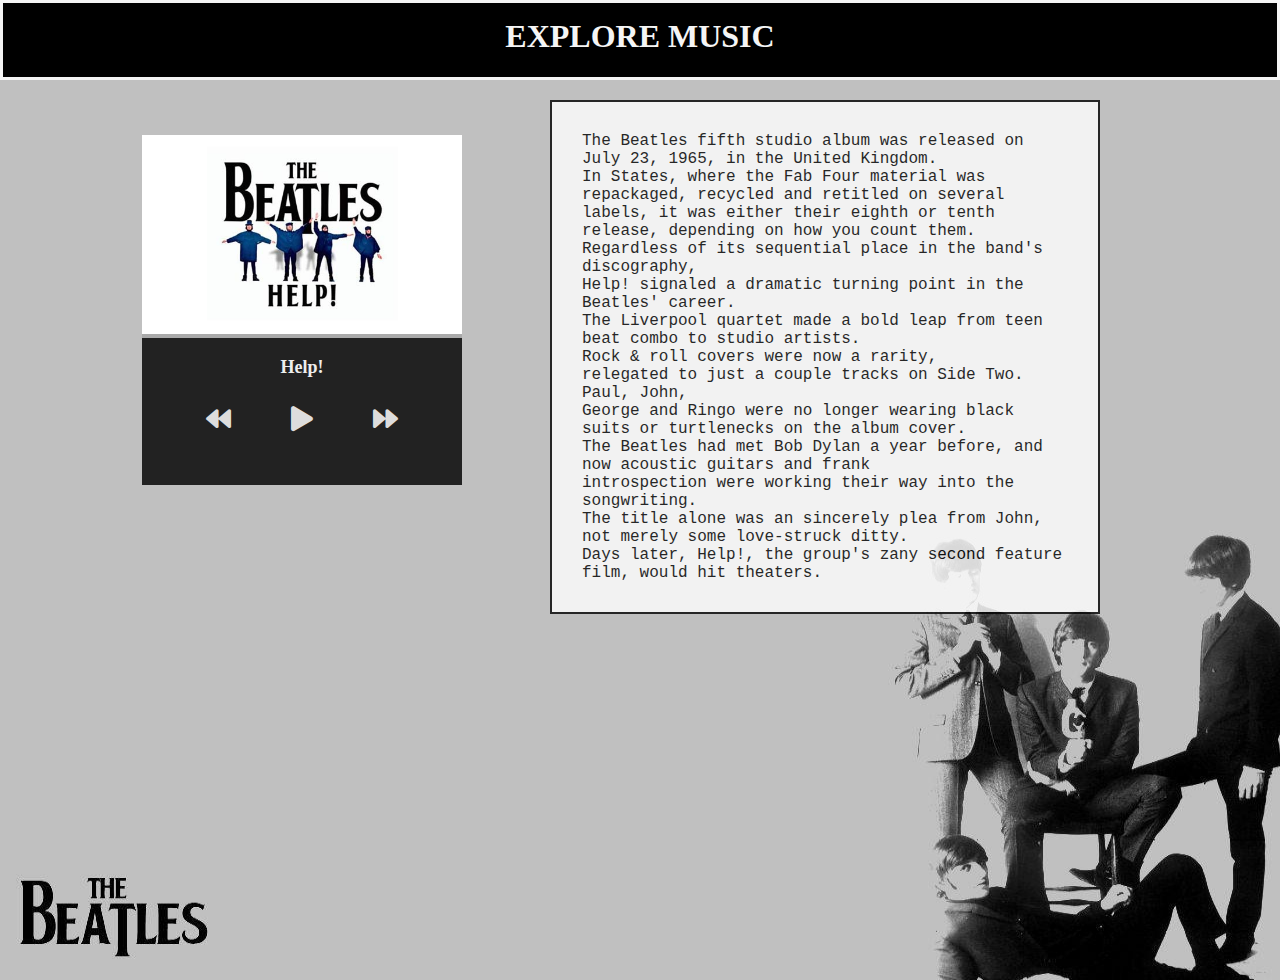
==== index.html @ 48f70133 "Initial commit" ====
<!DOCTYPE html>
<html lang="en">
  <head>
    <meta charset="UTF-8" />
    <meta name="viewport" content="width=device-width, initial-scale=1.0" />
    <title>The Beatles</title>
    <!-- font-awesome -->
    <link
      rel="stylesheet"
      href="https://cdnjs.cloudflare.com/ajax/libs/font-awesome/5.14.0/css/all.min.css"
    />

    <!-- styles -->
    <link rel="stylesheet" href="styles.css" />
  </head>
  <body>
      <div class="banner">
        <h1>EXPLORE MUSIC</h1>
      </div>
      <div class="bg">
        <img src="./files/background.jpg" alt="">
      </div>
      <div class="player">
        <div class="main">
          <audio>
          </audio>
          <div class="thumbnail">
            <img src="" alt="">
          </div>
          <div class="seekbar">
            <input type="range">
          </div>
          <div class="songTitle">
            <h2></h2>
          </div>
          <div class="controls">
            <div class="prev"><i class="fas fa-backward"></i></div>
            <div class="play-pause-control paused">
              <i class="fas fa-play"></i>
              <i class="fas fa-pause"></i>
            </div>
            <div class="next">
              <i class="fas fa-forward"></i>
            </div>
          </div>
        </div>
      </div>
      <div class="song-info">
        <p>
        </p>
      </div>
      <!-- javascript -->
    <script src="app.js"></script>
  </body>
</html>
---- styles.css ----
* {
	margin:0px;
	padding: 0px;
	box-sizing: border-box;
}
body {
	height: 100vh;
    font-family: "Raleway";
}
.bg{
    height: 100vh;
    width: 100%;
    position: relative;
    overflow: hidden;
}
.banner{
	width: 100%;
	height: 80px;
	margin: auto;
	border: 3px solid whitesmoke;
	padding: 15px;
	text-align: center;
	background-color: black;
	color: whitesmoke;
	

}
.banner h1{
	margin-left: auto;
	margin-right: auto;
	width: 50%;
	
	
}
.bg img{
    height: 100%;
    width: 100%;
    /* -webkit-filter: blur(1px); */
    /* opacity: 0.7; */
    position: absolute;
}
.player {
	position: absolute;
	/* top: 50%;
	left: 50%;*/
	transform: translate(10%,10%);
	width: 320px;
	height: 350px;
    overflow: hidden;
    top: 100px;
    left: 110px;
    
}
.player .main {
	width: 100%;
	height: 100%;
	background: #222;
    transition:all 500ms ease-in-out;
    
}
.player .main .thumbnail img {
    width: 100%;
    height: 200px;
}
.player .main .seekbar {
	margin-top: -15px;
}
.player .main .seekbar input[type="range"] {
	-webkit-appearance:none;
	width: 100%;
	height: 4px;
	outline: none;
	background: #aaa;
	overflow: hidden;
}
.player .main .seekbar input[type="range"]::-webkit-slider-thumb {
	-webkit-appearance:none;
	width: 0px;
	height: 0px;
	box-shadow: -300px 0px 0px 300px green;
}
.player .main .songTitle{
	text-align: center;
	padding: 15px 0px;
}
.player .main .songTitle h2 {
	font-size: 18px;
	color:#eee;
	margin-bottom: 5px;
}
.player .main .controls {
	display: flex;
	justify-content: center;
	margin:8px 0px;
}
.player .main .controls > div {
	margin:0px 30px;
	cursor: pointer;
}
.player .main .controls i.fas {
	font-size:25px;
    color: #ddd;   
}
.player .main .controls > div.play-pause-control i.fa-play {
	display: none;
}
.player .main .controls > div.play-pause-control.paused i.fa-play {
	display: block;
}
.player .main .controls > div.play-pause-control.paused i.fa-pause {
	display: none;
}
 .song-info {
    position: absolute;
    border: black 2px solid;
    width: 550px;
    height: auto;
    top: 100px;
    left: 550px;
    padding: 30px; 
    background-color: white;
    overflow: hidden;
    opacity: 0.8;
}
.song-info p{
    font-size: large;
    font-family: monospace;
    color: black;
    font-weight: 400;
} 
@media screen and (max-width: 500px){
	.player{
		width: 70vw;
		height: auto;
		display: grid;
		transform: translate(0%,0%);
		top: 200px;
		left: 50px;
		
		
	}
	
	.song-info{
		margin: 10px;
		top: auto;
		left: 0px;
		width: auto;
		height: auto;
		position: absolute;
		margin: 0 auto;
	}
	.bg img{
		position: relative;
		width: 100%;
		height: 100vh;
		
		
	}
	.banner{
		height: 110px;
		
	}
	
	
}
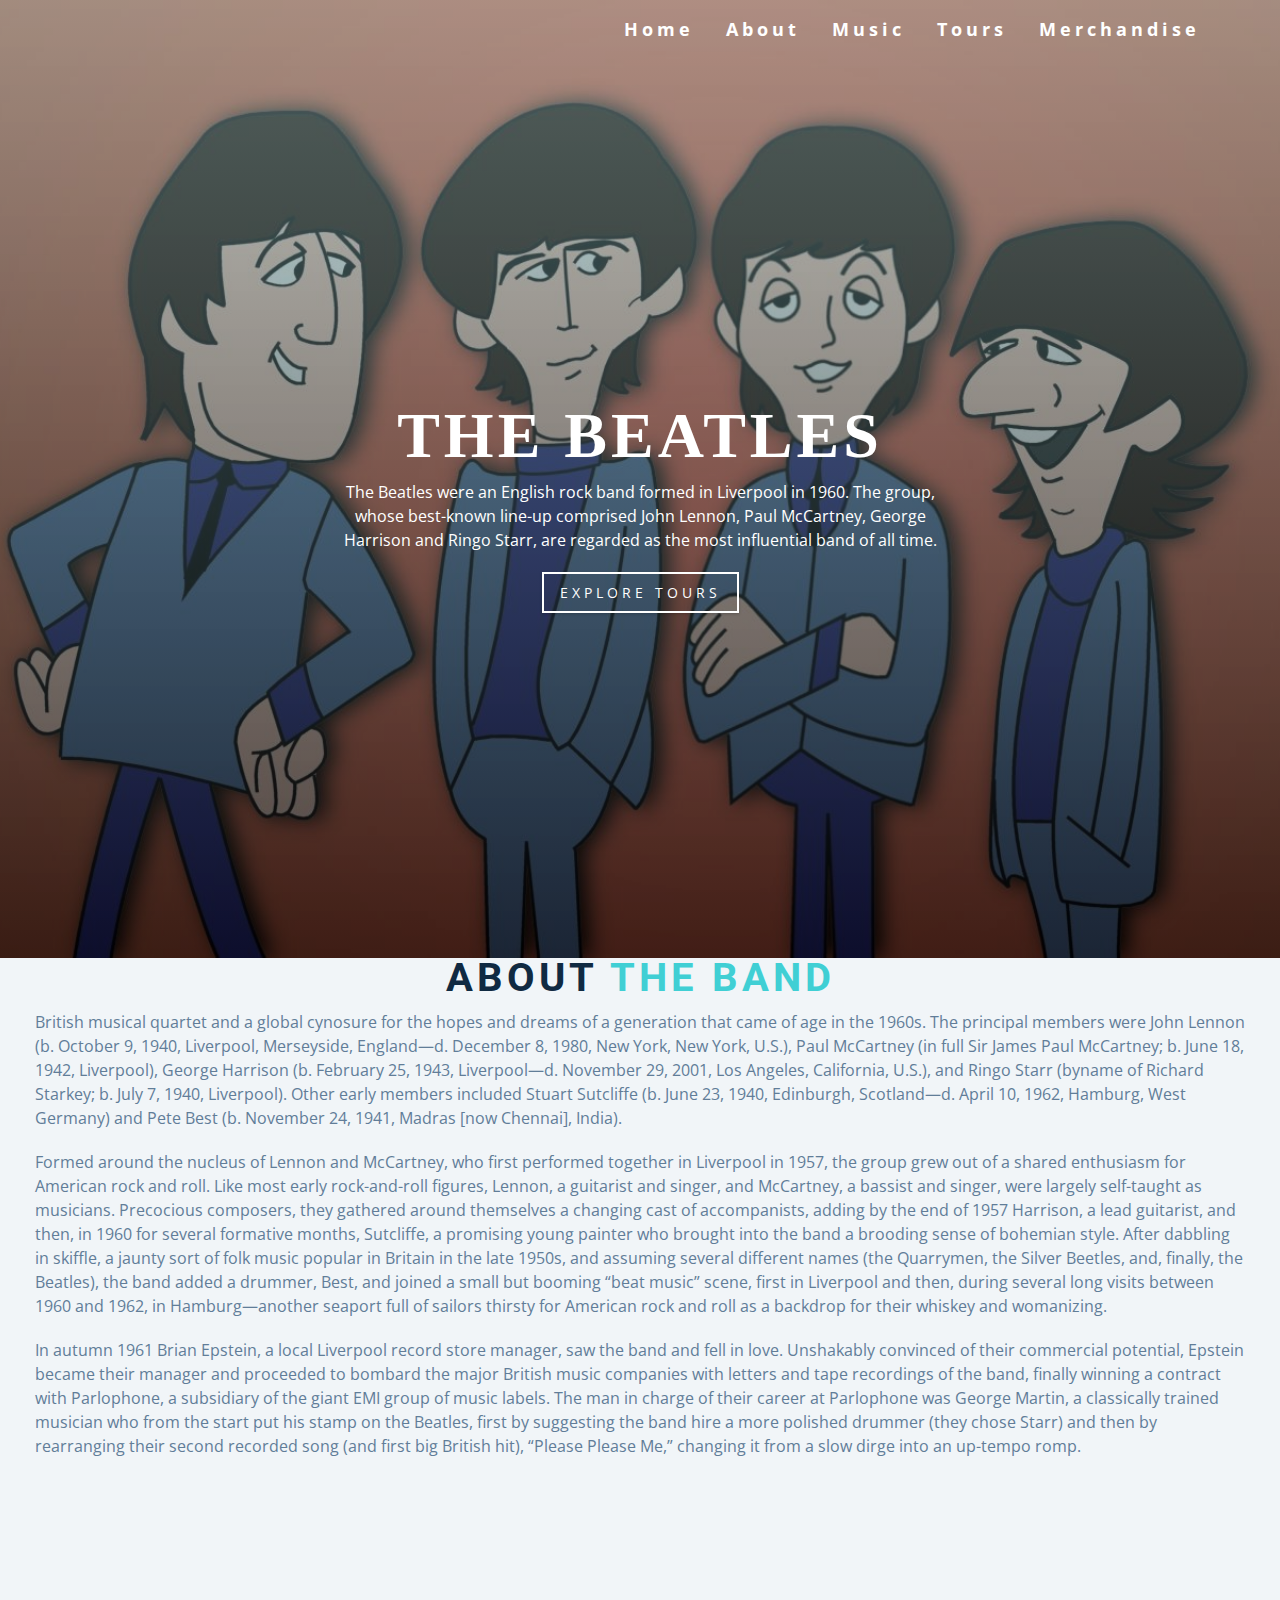
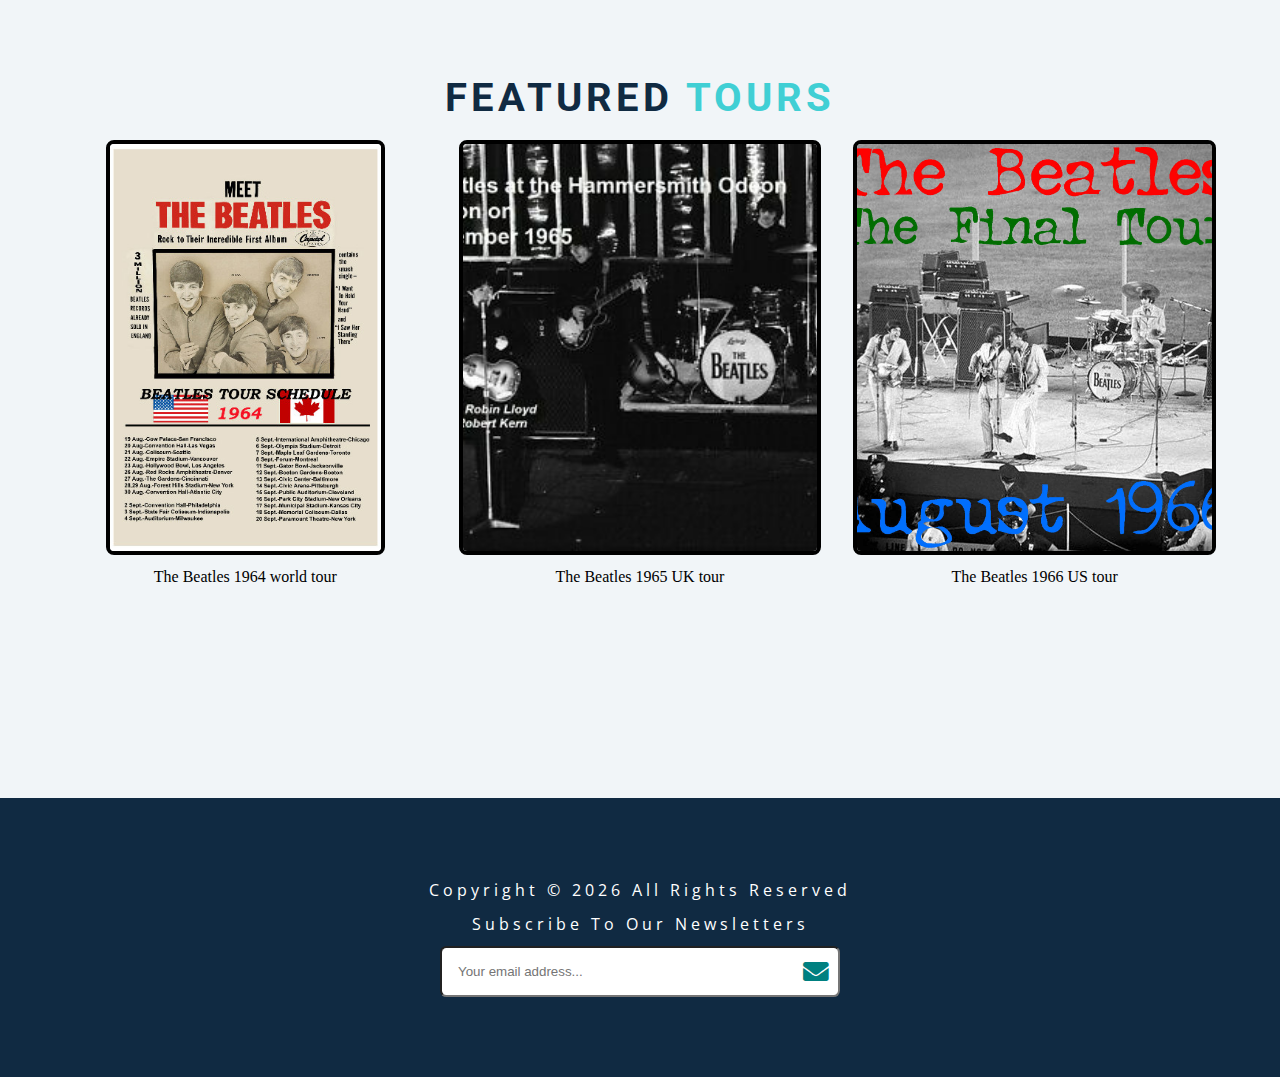
==== commit 3d5f0416: "Update index.html" ====
--- a/index.html
+++ b/index.html
@@ -9,47 +9,123 @@
       rel="stylesheet"
       href="https://cdnjs.cloudflare.com/ajax/libs/font-awesome/5.14.0/css/all.min.css"
     />
-
     <!-- styles -->
-    <link rel="stylesheet" href="styles.css" />
+    <link rel="stylesheet" href="homestyle.css" />
   </head>
   <body>
-      <div class="banner">
-        <h1>EXPLORE MUSIC</h1>
-      </div>
-      <div class="bg">
-        <img src="./files/background.jpg" alt="">
-      </div>
-      <div class="player">
-        <div class="main">
-          <audio>
-          </audio>
-          <div class="thumbnail">
-            <img src="" alt="">
+    <header id="home">
+      <nav id="nav">
+        <div class="nav-center">
+          <div class="nav-header">
+            <!-- <img src="./files/cover.jpg" alt="" class="logo"> -->
+            <button class="nav-toggle"><i class="fas fa-bars"></i></button>
           </div>
-          <div class="seekbar">
-            <input type="range">
-          </div>
-          <div class="songTitle">
-            <h2></h2>
-          </div>
-          <div class="controls">
-            <div class="prev"><i class="fas fa-backward"></i></div>
-            <div class="play-pause-control paused">
-              <i class="fas fa-play"></i>
-              <i class="fas fa-pause"></i>
-            </div>
-            <div class="next">
-              <i class="fas fa-forward"></i>
-            </div>
+          <div class="links-container">
+            <ul class="links">
+              <li>
+                <a href="#home" class="scroll-link" data-id="home">home</a>
+              </li>
+              <li>
+                <a href="#about" class="scroll-link" data-id="about">about</a>
+              </li>
+              <li>
+                <a href="musicplayer.html" class="scroll-link" target="_blank" data-id="music">Music</a>
+              </li>
+              <li>
+                <a href="#tours" class="scroll-link" data-id="tours">tours</a>
+              </li>
+              <li>
+                <a href="store.html" class="scroll-link" target="_blank" data-id="merch">Merchandise</a>
+              </li>
+            </ul>
           </div>
         </div>
+      </nav>
+      <div class="banner">
+        <div class="container">
+          <h1>The Beatles</h1>
+          <p>The Beatles were an English rock band formed in Liverpool in 1960. The group, whose best-known line-up comprised John Lennon, Paul McCartney, George Harrison and Ringo Starr, are regarded as the most influential band of all time.</p>
+            <a href="#tours" class="scroll-link btn btn-white">explore tours</a>
+        </div>
       </div>
-      <div class="song-info">
-        <p>
-        </p>
+    </header>
+    <section id="about" class="section">
+      <div class="title">
+        <h2>about <span>the band</span></h2>
+        <p>British musical quartet and a global cynosure for the hopes and dreams of a generation that came of age in the 1960s. The principal members were John Lennon (b. October 9, 1940, Liverpool, Merseyside, England—d. December 8, 1980, New York, New York, U.S.), Paul McCartney (in full Sir James Paul McCartney; b. June 18, 1942, Liverpool), George Harrison (b. February 25, 1943, 
+          Liverpool—d. November 29, 2001, Los Angeles, California, U.S.), and Ringo Starr (byname of Richard Starkey; b. July 7, 1940, Liverpool). Other early members included Stuart Sutcliffe (b. June 23, 1940, Edinburgh, Scotland—d. April 10, 1962, Hamburg, West Germany) and 
+          Pete Best (b. November 24, 1941, Madras [now Chennai], India).</p>
+          <p>
+            Formed around the nucleus of Lennon and McCartney, who first performed 
+          together in Liverpool in 1957, the group grew out of a shared enthusiasm for American rock and roll. Like most early rock-and-roll figures, Lennon, a guitarist and singer, and McCartney, a bassist and 
+          singer, were largely self-taught as musicians. Precocious composers, they gathered around themselves a changing cast of accompanists, adding by the end of 1957 Harrison, a lead guitarist, and then, in 1960 for several formative months, Sutcliffe, a promising young painter who brought into the band a brooding sense of bohemian style. After dabbling in skiffle, a jaunty sort of folk music popular in Britain in the late 1950s, and assuming several different names (the Quarrymen, the Silver Beetles, and, finally, the Beatles), the band added a drummer, Best, and joined a small but booming “beat music” scene, first in Liverpool and then, during several long visits between 1960 and 1962, in Hamburg—another seaport full of sailors thirsty for American rock and roll as a backdrop 
+          for their whiskey and womanizing.
+          </p>
+          <p>
+            In autumn 1961 Brian Epstein, a local Liverpool record store manager, saw the band and fell in love. Unshakably convinced of their commercial potential, Epstein became their manager and proceeded to bombard the major British music companies with letters and tape recordings of the band, finally winning a contract with Parlophone, a subsidiary of the giant EMI group of music labels. The man in charge of their career at Parlophone was George Martin, a classically trained musician who from the start put his stamp on the Beatles, first by suggesting the band hire a more polished drummer (they chose Starr) and then by rearranging their second recorded song (and first big British hit), “Please Please Me,” changing it from a slow dirge into an up-tempo romp.
+          </p>
       </div>
-      <!-- javascript -->
-    <script src="app.js"></script>
+    </section>
+    <section id="tours" class="section">
+      <div class="title">
+        <h2>featured <span>tours</span></h2>
+        <div class="grid-container">
+            <div class="grid-item">
+              <div class="container">
+                <img src="./files/1964.jpg" alt="" class="photo">
+                <div class="hover-info">
+                  <p>The Beatles 1964 world tour was the Beatles first world tour, launched after their 1964 UK tour. The reception was enthusiastic, with The Spectator describing it as "hysterical". 
+                    It was followed by their subsequent US tour in August that year.</p>
+                </div>
+                <div class="grid-info">
+                  <p>The Beatles 1964 world tour</p>
+                </div>
+              </div>
+            </div> 
+            <div class="grid-item">
+              <div class="container">
+                <img src="./files/1965_.jpg" alt="" class="photo">
+                <div class="hover-info">
+                  <p>The Beatles' 1965 tour of the United Kingdom was a concert tour that took place between 3 and 12 December 1965, comprising 18 shows at nine venues across England, Scotland and Wales.
+                    Typically for the 1960s, the UK concerts were arranged in a package-tour format, with multiple acts on the bill and two performances held each day.
+                  </p>
+                </div>
+                <div class="grid-info">
+                  <p>The Beatles 1965 UK tour</p>
+                </div>
+              </div>
+            </div>
+            <div class="grid-item">
+              <div class="container">
+                <img src="./files/final.jpg" alt="" class="photo">
+                <div class="hover-info">
+                  <p>The Beatles staged their fourth concert tour of America in August 1966, and it was the last commercial tour they undertook. Lasting a total of 19 performances, with 17 shows in American venues and two in Canada, it was plagued with backlash regarding the controversy of John Lennon's remark about the Beatles being "more popular than Jesus", death threats, and the band's own dissatisfaction with the noise levels and their ability to perform live. 
+                  </p>
+                </div>
+                <div class="grid-info">
+                  <p>The Beatles 1966 US tour</p>
+                </div>
+              </div>
+            </div>
+            
+        </div>
+      </div>
+    </section>
+    <!-- javascript -->
+    <footer class="section">
+      <p>copyright &copy;  <span id="date"></span>
+        all rights reserved</p>
+        <p style="padding: 10px;">Subscribe to our newsletters</p>
+        <form action="" class="newsletter-form">
+            <input type="text" class="newsletter-input" placeholder="Your email address...">
+            <button class="newsletter-btn" type="submit">
+                <i class="fas fa-envelope"></i>
+            </button>
+        </form>
+    </footer>
+    <a href="#home" class="scroll-link top-link">
+      <i class="fas fa-arrow-up"></i>
+    </a>
+    <script src="home.js"></script>
   </body>
-</html>+</html>
--- a/homestyle.css
+++ b/homestyle.css
@@ -0,0 +1,454 @@
+@import url("https://fonts.googleapis.com/css?family=Open+Sans|Roboto:400,700&display=swap");
+html {
+    scroll-behavior: smooth;
+  }
+  *,
+  ::after,
+  ::before {
+    margin: 0;
+    padding: 0;
+    box-sizing: border-box;
+  }
+  body {
+    font-family: "Open Sans", sans-serif;
+    background: hsl(210,36%,96%);
+    color: hsl(209,61%,16%);
+    line-height: 1.5;
+    font-size: 0.875rem;
+  }
+  ul {
+    list-style-type: none;
+  }
+  a {
+    text-decoration: none;
+  }
+  /* img:not(.logo) {
+    width: 100%;
+  } */
+  img {
+    display: block;
+  }
+  
+  h1,
+  h2,
+  h3,
+  h4 {
+    letter-spacing: 0.25rem;
+    text-transform: capitalize;
+    line-height: 1.25;
+    margin-bottom: 0.75rem;
+    font-family: "Roboto", sans-serif;
+  }
+  h1 {
+    font-size: 3rem;
+    font-family: "Trattatello", fantasy;
+  }
+  h2 {
+    font-size: 2rem;
+  }
+  h3 {
+    font-size: 1.25rem;
+  }
+  h4 {
+    font-size: 0.875rem;
+  }
+  p {
+    margin-bottom: 1.25rem;
+    color: hsl(210,22%,49%);
+  }
+  @media screen and (min-width: 800px) {
+    h1 {
+      font-size: 4rem;
+    }
+    h2 {
+      font-size: 2.5rem;
+    }
+    h3 {
+      font-size: 1.75rem;
+    }
+    h4 {
+      font-size: 1rem;
+    }
+    body {
+      font-size: 1rem;
+    }
+    h1,
+    h2,
+    h3,
+    h4 {
+      line-height: 1;
+    }
+  }
+
+  
+  .btn {
+    text-transform: uppercase;
+    background: transparent;
+    color: #222;
+    padding: 0.375rem 0.75rem;
+    letter-spacing: 0.25rem;
+    display: inline-block;
+    transition: all 0.3s linear;
+    font-size: 0.875rem;
+    border: 2px solid #222;
+    cursor: pointer;
+    box-shadow: 0 1px 3px rgba(0, 0, 0, 0.2);
+    border-radius: 0.5rem;
+  }
+  .btn:hover {
+    color: #fff;
+    background: #222;
+  }
+  .btn-white {
+    color: #fff;
+    border-color: #fff;
+    border-radius: 0;
+    padding: 0.5rem 1rem;
+  }
+  .btn:hover {
+    background: #fff;
+    color: hsla(182, 63%, 54%);
+  }
+  
+  .section {
+    padding-bottom: 5rem;
+  }
+  
+  .section-center {
+    width: 90vw;
+    margin: 0 auto;
+    max-width: 1170px;
+  }
+  @media screen and (min-width: 992px) {
+    .section-center {
+      width: 95vw;
+    }
+  }
+  main {
+    min-height: 100vh;
+    display: grid;
+    place-items: center;
+  }
+
+  nav {
+    background: #fff;
+    padding: 1rem 1.5rem;
+  }
+  
+  .fixed-nav {
+    position: fixed;
+    top: 0;
+    left: 0;
+    width: 100%;
+    background: #fff;
+    box-shadow: 0 5px 15px rgba(0, 0, 0, 0.1);
+  }
+  .fixed-nav .links a {
+    color: hsl(209, 61%, 16%);
+  }
+  .fixed-nav .links a:hover {
+    color: hsla(182, 63%, 54%);
+  }
+  /* .fixed-nav .links-container {
+    height: auto !important;
+  } */
+  .nav-header {
+    display: flex;
+    align-items: center;
+    justify-content: space-between;
+  }
+  .nav-toggle {
+    font-size: 1.5rem;
+    color: hsl(209, 61%, 16%);
+    background: transparent;
+    border-color: transparent;
+    transition: all 0.3s linear;
+    cursor: pointer;
+  }
+  .nav-toggle:hover {
+    color: hsla(182, 63%, 54%);
+  }
+  .logo {
+    height: 50px;
+  }
+  .links-container {
+    height: 0;
+    overflow: hidden;
+    transition: all 0.3s linear;
+  }
+  .show-links {
+    height: 200px;
+  }
+  .links a {
+    background: #fff;
+    color: hsl(210, 22%, 49%);
+    font-size: 1.1rem;
+    text-transform: capitalize;
+    letter-spacing: 0.25rem;
+    display: block;
+    transition: all 0.3s linear;
+    font-weight: bold;
+    padding: 0.75rem 0;
+  }
+  .links a:hover {
+    color: hsl(209, 61%, 16%);
+  }
+  @media screen and (min-width: 800px) {
+    nav {
+      background: transparent;
+    }
+    .nav-center {
+      width: 90vw;
+      max-width: 1170px;
+      margin: 0 auto;
+      display: flex;
+      align-items: center;
+      justify-content: space-between;
+    }
+    .nav-header {
+      padding: 0;
+    }
+    .nav-toggle {
+      display: none;
+    }
+    .links-container {
+      height: auto !important;
+    }
+    .links {
+      display: flex;
+    }
+    .links a {
+      background: transparent;
+      color: #fff;
+      font-size: 1.1rem;
+      text-transform: capitalize;
+      letter-spacing: 0.25rem;
+      display: block;
+      transition: all 0.3s linear;
+      margin: 0 1rem;
+      font-weight: bold;
+      padding: 0;
+    }
+    .links a:hover {
+      color: #fff;
+    }
+  }
+  
+  header {
+    min-height: 100vh;
+    background: linear-gradient(rgba(135, 186, 189, 0.5), rgba(0, 0, 0, 0.7)),
+      url(./files/cover5.jpg) center/cover no-repeat;
+  }
+  .banner {
+    min-height: 100vh;
+    display: grid;
+    place-items: center;
+    text-align: center;
+  }
+  .container h1 {
+    color: #fff;
+    text-transform: uppercase;
+  }
+  .container p {
+    color: #fff;
+    max-width: 25rem;
+    margin: 0 auto; 
+    margin-bottom: 1.25rem;
+  }
+  @media screen and (min-width: 768px) {
+    .container p {
+      max-width: 40rem;
+    }
+  }
+  /* sections and title */
+  .title h2 {
+    text-align: center;
+    text-transform: uppercase;
+  }
+  .title span {
+    color: hsla(182, 63%, 54%);
+  }
+  #about,
+  #services,
+  #tours {
+    height: 80vh;
+  }
+  #services {
+    background: #fff;
+  }
+  footer {
+    background: hsl(209, 61%, 16%);
+    padding: 5rem 1rem;
+  }
+  footer p {
+    color: #fff;
+    text-align: center;
+    text-transform: capitalize;
+    letter-spacing: 0.25rem;
+    margin-bottom: 0;
+  }
+  
+  .top-link {
+    font-size: 1.25rem;
+    position: fixed;
+    bottom: 3rem;
+    right: 3rem;
+    background: hsla(182, 63%, 54%);
+    width: 2rem;
+    height: 2rem;
+    display: grid;
+    place-items: center;
+    border-radius: 0.5rem;
+    color: #fff;
+    animation: bounce 2s ease-in-out infinite;
+  
+    visibility: hidden;
+    z-index: -100;
+  }
+  .show-link {
+    visibility: visible;
+    z-index: 100;
+  }
+  
+  @keyframes bounce {
+    0% {
+      transform: scale(1);
+    }
+    50% {
+      transform: scale(1.5);
+    }
+    100% {
+      transform: scale(1);
+    }
+  }
+ .section p{
+    /* padding: 10px; */
+    padding-left: 35px;
+    padding-right: 35px;
+}
+.newsletter-form{
+  width: 100%;
+  position: relative;
+  display: flex;
+  justify-content: center;
+  /* padding: 10px; */
+}
+
+.newsletter-input{
+  width: 100%;
+  max-width: 25rem;
+  padding: 1rem;
+  border-radius: 0.4rem;
+}
+
+.newsletter-btn{
+  background-color: transparent;
+  border: none;
+  color: teal;
+  cursor: pointer;
+  font-size: 1.6rem;
+  padding: 1px .6rem;
+  position: absolute;
+  top: 50%;
+  transform: translateY(-50%);
+  margin-left: 22rem;
+}
+.grid-container {
+  width: 90vw;
+  margin: 10px auto;
+  max-width: 1170px;
+  display: grid;
+  gap: 3rem 2rem;
+  justify-items: center;
+  grid-template-columns: 1fr 1fr 1fr;
+}
+
+.container{
+   position: relative;
+   text-align: center;
+}
+.grid-item {
+  display: grid;
+  gap: 1rem 2rem;
+  max-width: 25rem;
+  margin-top: 10px;
+}
+.photo {
+  object-fit: cover;
+  height: 415px;
+  border: 0.25rem solid black;
+  border-radius: 0.5rem;
+  width: 100%;
+  
+}
+.grid-info{
+  display: flex;
+  justify-content: space-between;
+  margin-top: 10px;
+  
+}
+.grid-info p {
+   
+  /* margin-bottom: 1.25rem; */
+  color: black;
+  font-size: 16px;
+  font-weight: 600px;
+  font-family: Cambria, Cochin, Georgia, Times, 'Times New Roman', serif;
+  
+
+}
+.hover-info {
+
+  transition: .5s ease;
+  opacity: 0;
+  position: absolute;
+  top: 44%;
+  left: 50%;
+  transform: translate(-50%, -50%);
+  -ms-transform: translate(-50%, -50%);
+  text-align: center;
+  border: 0.25rem solid black;
+ 
+  border-radius: 0.5rem;
+  background: rgba(127, 168, 166, 0.82);
+  height: 415px;
+  width: 100%;
+  overflow: hidden;
+}
+.hover-info p{
+  color: black;
+  padding-top: 70px;
+  position: absolute;
+  font-family: 'Trebuchet MS', 'Lucida Sans Unicode', 'Lucida Grande', 'Lucida Sans', Arial, sans-serif
+}
+.container:hover .hover-info{
+    display: block;
+    opacity: 1;
+}
+
+@media screen and (max-width: 600px){
+  header{
+    /* width: auto; */
+    background: linear-gradient(rgba(135, 186, 189, 0.5), rgba(0, 0, 0, 0.7)),
+    url(./files/cover5.jpg) center/cover no-repeat;
+    /* background-size: 400px 700px; */ 
+    
+  }
+  #about,
+  #services,
+  #tours {
+    height: auto;
+  }
+  .grid-container{
+    grid-template-columns: auto;
+  }
+  .grid-item{
+    margin-top: 5px;
+  }
+  .newsletter-btn{
+    margin-left: 17rem;
+  }
+}  
+  
+  
+  
